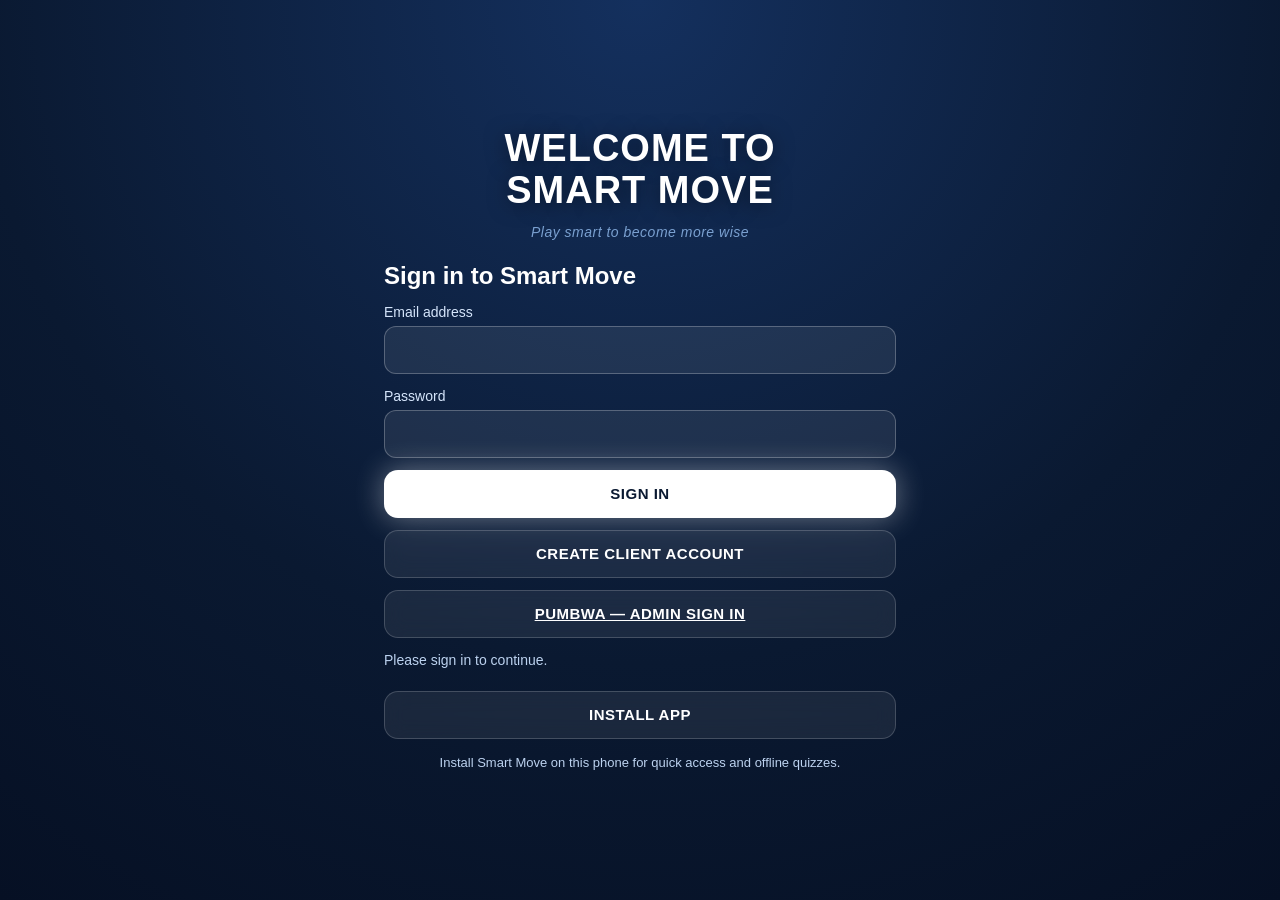
==== quiz.html @ aa6c386a "Add files via upload" ====
<!DOCTYPE html>
<html lang="en">
<head>
<meta charset="UTF-8"><meta name="viewport" content="width=device-width, initial-scale=1.0, viewport-fit=cover">
<meta name="theme-color" content="#0a1931">
<title>Smart Move Quiz</title>
<link rel="stylesheet" href="style.css">
<link rel="manifest" href="manifest.webmanifest">
<style>
body.quiz{background-image:url('IMG-20261025-WA2280.jpg');background-size:cover}
body.quiz::before{content:"";position:fixed;inset:0;background:rgba(6,16,36,0.85);z-index:0}
body.protected-page .wrap{visibility:hidden}
.wrap{position:relative;z-index:1;max-width:480px;margin:auto;padding:20px;color:#fff}
.qcard{background:rgba(255,255,255,0.08);border:1px solid rgba(255,255,255,0.15);border-radius:16px;padding:18px;backdrop-filter:blur(10px)}
.opt{width:100%;padding:14px;margin-top:10px;border-radius:12px;border:1px solid rgba(255,255,255,0.2);background:rgba(255,255,255,0.06);color:#fff;text-align:left;cursor:pointer}
.opt.correct{background:#1ed760;color:#000} .opt.wrong{background:#ff4d4d;color:#fff}.opt:disabled{cursor:default}
.top{display:flex;flex-wrap:wrap;justify-content:space-between;gap:6px 10px;color:#7aa0d0;font-size:13px;margin-bottom:14px}
#hint{line-height:1.5}
.quiz-actions{display:flex;gap:12px;margin-top:18px}
.quiz-actions .btn{width:auto;flex:1;min-width:0;padding:12px 8px;font-size:clamp(11px,3vw,15px)}
.quiz-actions .menu{justify-content:center}
#next[hidden],#skip[hidden]{display:none}
.access-error{position:relative;z-index:1;max-width:480px;margin:auto;padding:24px;color:#ffb4b4;line-height:1.6}
[hidden]{display:none!important}
</style>
</head>
<body class="quiz protected-page">
<p id="access-error" class="access-error" role="alert" hidden></p>
<div class="wrap">
<div class="top"><span id="subject">Biology</span><span id="count">Question 1</span><span id="score">Score: 0</span></div>
<div class="qcard">
<h2 id="qtext">Loading...</h2>
<p id="hint" style="color:#7aa0d0;font-size:12px;margin:8px 0 16px"></p>
<div id="options"></div>
<div id="feedback" role="status" aria-live="polite" style="margin-top:14px;font-size:13px;min-height:18px"></div>
<div class="quiz-actions">
<button id="skip" class="btn outline" type="button">SKIP QUESTION</button>
<button id="next" class="btn play" type="button" hidden>NEXT QUESTION</button>
<button id="menu" class="btn outline menu" type="button">MENU</button>
</div>
</div>
</div>
<script src="supabase-config.js"></script>
<script src="supabase-client.js"></script>
<script src="offline-cache.js"></script>
<script src="app-access.js"></script>
<script src="app.js"></script>
<script src="pwa.js"></script>
</body>
</html>
---- style.css ----
*{
  margin:0;
  padding:0;
  box-sizing:border-box;
  font-family: 'Segoe UI', sans-serif;
}

body{
  min-height:100vh;
  min-height:100dvh;
  background: radial-gradient(circle at top, #14305e 0%, #0a1931 60%, #061024 100%);
  display:flex;
  align-items:center;
  justify-content:center;
  color:#fff;
  padding:
    max(24px, env(safe-area-inset-top))
    max(12px, env(safe-area-inset-right))
    max(24px, env(safe-area-inset-bottom))
    max(12px, env(safe-area-inset-left));
}

.container{
  width:100%;
  max-width:420px;
  padding:24px;
  text-align:center;
}

h1{
  font-size:clamp(30px, 8vw, 38px);
  font-weight:800;
  line-height:1.1;
  letter-spacing:1px;
  text-transform:uppercase;
  text-shadow: 0 2px 20px rgba(0,0,0,0.5);
}
h1 span{
  display:block;
}

.slogan{
  margin-top:12px;
  font-size:14px;
  font-style:italic;
  color:#7aa0d0;
  letter-spacing:0.5px;
}

.buttons{
  margin-top:32px;
  display:flex;
  flex-direction:column;
  gap:14px;
}

.btn{
  width:100%;
  min-height:48px;
  padding:14px 20px;
  border-radius:14px;
  border:none;
  font-size:15px;
  font-weight:700;
  letter-spacing:0.5px;
  display:flex;
  align-items:center;
  justify-content:space-between;
  cursor:pointer;
  transition:0.2s;
  touch-action:manipulation;
}

.btn.play{
  background:#ffffff;
  color:#0a1931;
  box-shadow: 0 0 30px rgba(255,255,255,0.4);
}

.btn.outline{
  background: rgba(255,255,255,0.07);
  border:1px solid rgba(255,255,255,0.18);
  color:#ffffff;
  backdrop-filter: blur(10px);
}

.btn:focus-visible,
.form-input:focus-visible{
  outline:3px solid #7aa0d0;
  outline-offset:3px;
}

.opt{
  min-height:48px;
  touch-action:manipulation;
}

@media (hover:hover) and (pointer:fine){
  .btn:hover{
    transform:scale(1.02);
  }
}

.icon{
  width:28px;
  height:28px;
  border-radius:50%;
  display:flex;
  align-items:center;
  justify-content:center;
  font-size:14px;
  font-weight:900;
}

.play .icon{
  background:#424a5773;
  color:#fff;
}

.outline .icon{
  background:#635757b7;
  color:#0a1931;
}

.quiz-prompt{
  margin-top:28px;
  color:#d5e5fb;
}

.install-button{
  justify-content:center;
  border-color:rgba(122,160,208,0.55);
}

.install-panel{
  margin-top:20px;
}

.install-help{
  min-height:1.5em;
  margin-top:14px;
  color:#bcd2ef;
  font-size:13px;
  line-height:1.5;
}

@media (max-height:760px){
  body{align-items:flex-start}
  .container{padding-top:16px;padding-bottom:16px}
  h1{font-size:clamp(28px, 7vw, 34px)}
  .buttons{margin-top:22px;gap:10px}
}

@media (min-width:700px){
  .container{max-width:560px}
  .buttons{display:grid;grid-template-columns:1fr 1fr}
  .btn.play{grid-column:1 / -1}
  .install-button{grid-column:1 / -1}
}

@media (max-width:380px){
  .container{padding:18px}
  .buttons{gap:10px}
  .account-bar{flex-wrap:wrap;justify-content:center}
}

@media (prefers-reduced-motion:reduce){
  *,*::before,*::after{scroll-behavior:auto!important;transition:none!important}
}
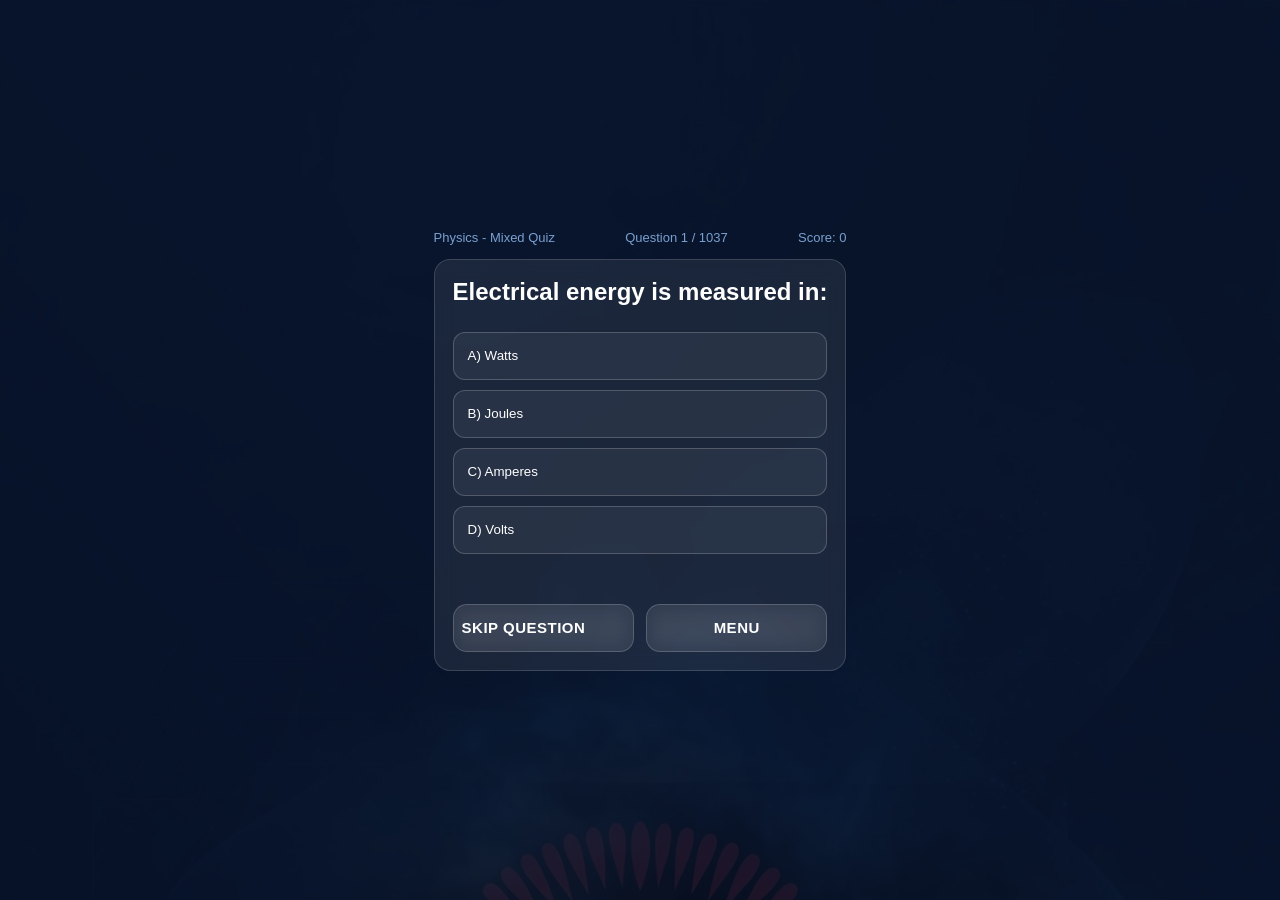
==== commit 774ee97d: "Add files via upload" ====
--- a/quiz.html
+++ b/quiz.html
@@ -9,7 +9,6 @@
 <style>
 body.quiz{background-image:url('IMG-20261025-WA2280.jpg');background-size:cover}
 body.quiz::before{content:"";position:fixed;inset:0;background:rgba(6,16,36,0.85);z-index:0}
-body.protected-page .wrap{visibility:hidden}
 .wrap{position:relative;z-index:1;max-width:480px;margin:auto;padding:20px;color:#fff}
 .qcard{background:rgba(255,255,255,0.08);border:1px solid rgba(255,255,255,0.15);border-radius:16px;padding:18px;backdrop-filter:blur(10px)}
 .opt{width:100%;padding:14px;margin-top:10px;border-radius:12px;border:1px solid rgba(255,255,255,0.2);background:rgba(255,255,255,0.06);color:#fff;text-align:left;cursor:pointer}
@@ -24,7 +23,7 @@
 [hidden]{display:none!important}
 </style>
 </head>
-<body class="quiz protected-page">
+<body class="quiz">
 <p id="access-error" class="access-error" role="alert" hidden></p>
 <div class="wrap">
 <div class="top"><span id="subject">Biology</span><span id="count">Question 1</span><span id="score">Score: 0</span></div>
@@ -40,10 +39,7 @@
 </div>
 </div>
 </div>
-<script src="supabase-config.js"></script>
-<script src="supabase-client.js"></script>
-<script src="offline-cache.js"></script>
-<script src="app-access.js"></script>
+<script src="questions.js"></script>
 <script src="app.js"></script>
 <script src="pwa.js"></script>
 </body>
